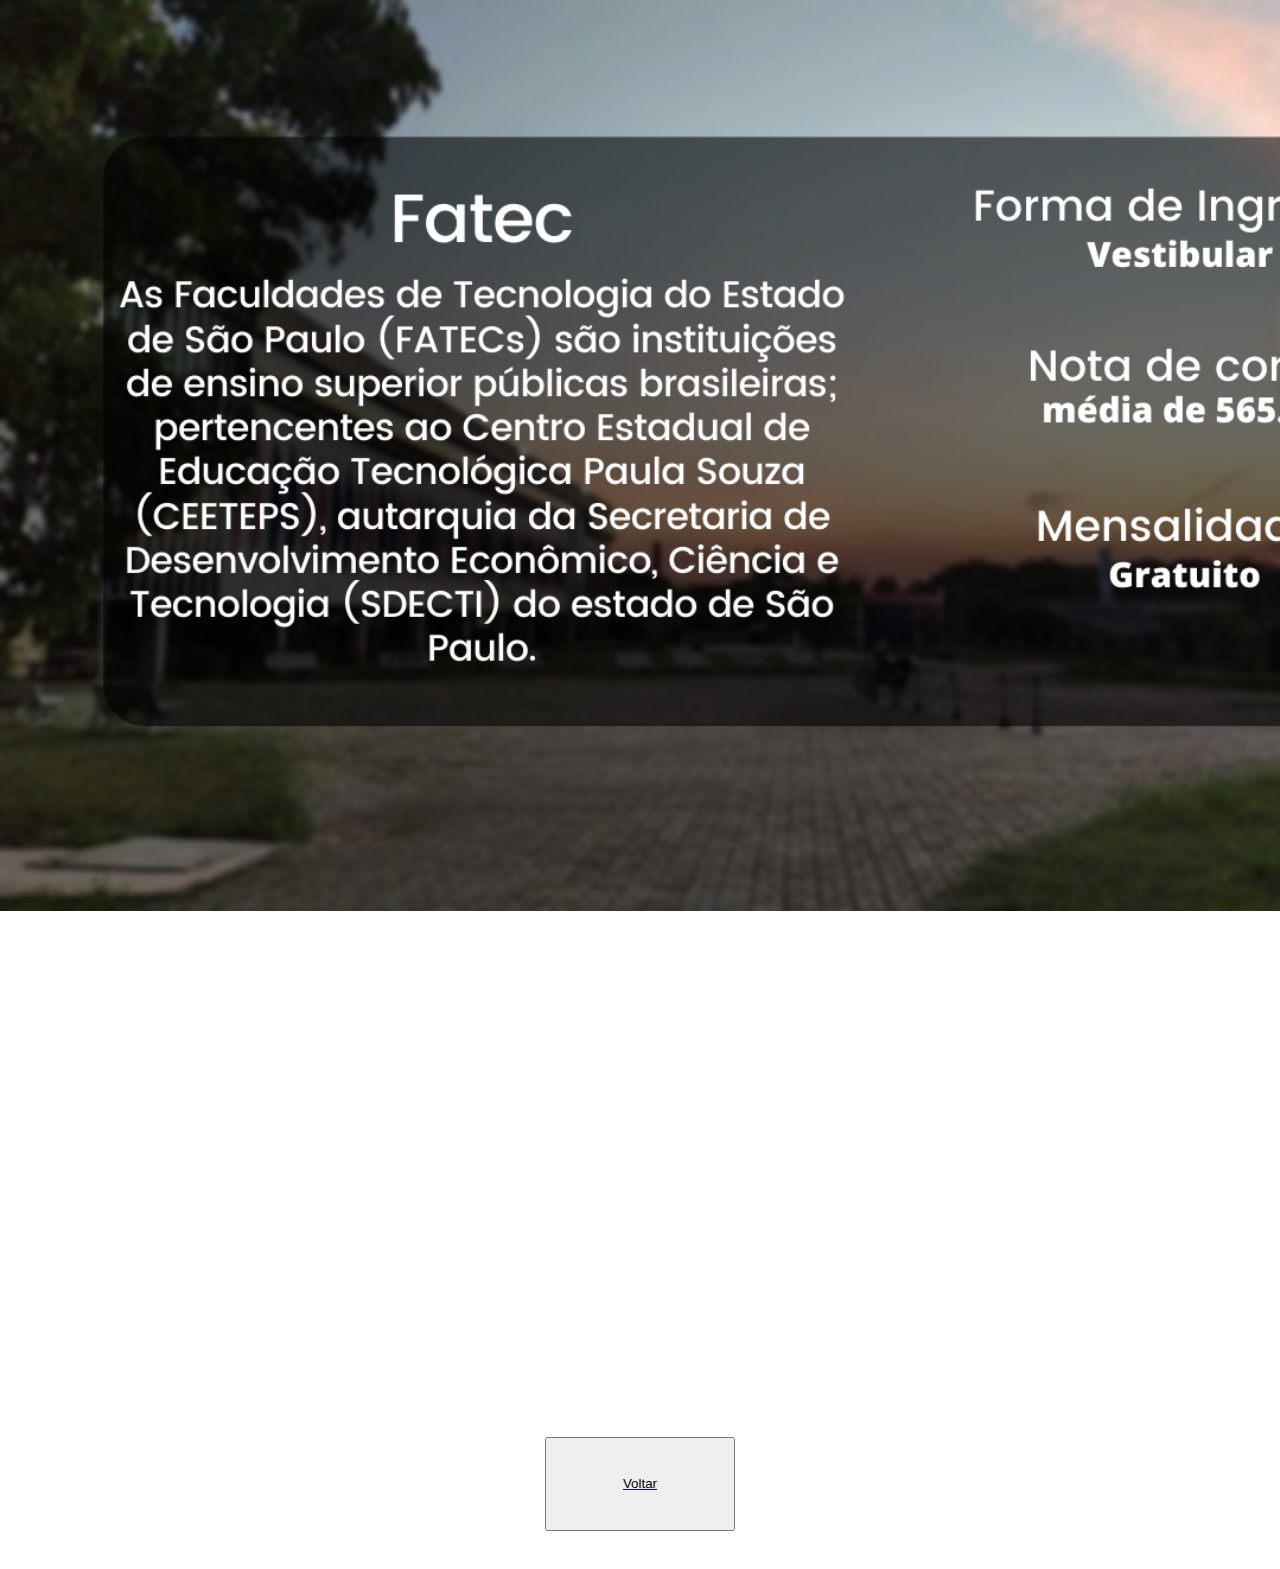
==== link/Fatec.html @ ed1a0dae "TSt" ====
<!DOCTYPE html>
<html lang="pt-br">
<head>
    <meta charset="UTF-8">
    <meta http-equiv="X-UA-Compatible" content="IE=edge">
    <meta name="viewport" content="width=device-width, initial-scale=1.0">
    <link href="https://cdn.jsdelivr.net/npm/bootstrap@5.2.2/dist/css/bootstrap.min.css" rel="stylesheet"
        integrity="sha384-Zenh87qX5JnK2Jl0vWa8Ck2rdkQ2Bzep5IDxbcnCeuOxjzrPF/et3URy9Bv1WTRi" crossorigin="anonymous">
        <link rel="icon" type="image/x-icon" href="./assets/Icon.png">
    <title>Fatec</title>
</head>
<body class="bg-black">
    <main>
    </main>
    <iframe
        src="https://www.google.com/maps/embed?pb=!1m18!1m12!1m3!1d3664.7011036806184!2d-47.29845418439508!3d-23.290307957524824!2m3!1f0!2f0!3f0!3m2!1i1024!2i768!4f13.1!3m3!1m2!1s0x94cf5ab7eef671e9%3A0x6ebbd0f0042492f4!2sFatec%20Itu%20-%20Dom%20Amaury%20Castanho!5e0!3m2!1spt-BR!2sbr!4v1670368823664!5m2!1spt-BR!2sbr"
        width="90%" height="450" style="display:flex ;border:10px; margin:auto ;" allowfullscreen="" loading="lazy"
        referrerpolicy="no-referrer-when-downgrade"></iframe>
        
    <a href="../index.html">
        <button class="btn btn-primary" style="display: flex; justify-content: center; margin: auto; margin-top: 1cm; margin-bottom: 1cm ;padding: 1cm 2cm 1cm 2cm;">
           Voltar
        </button>
    </a>

</body>

<style>
    body{
        margin: 0;
        padding: 0;
    }

    main {
        background-image: url("../assets/InfoFatec.png");
        background-size: cover;
        height: 911px;
        margin-bottom: 1cm;
    }
    
</style>

</html>
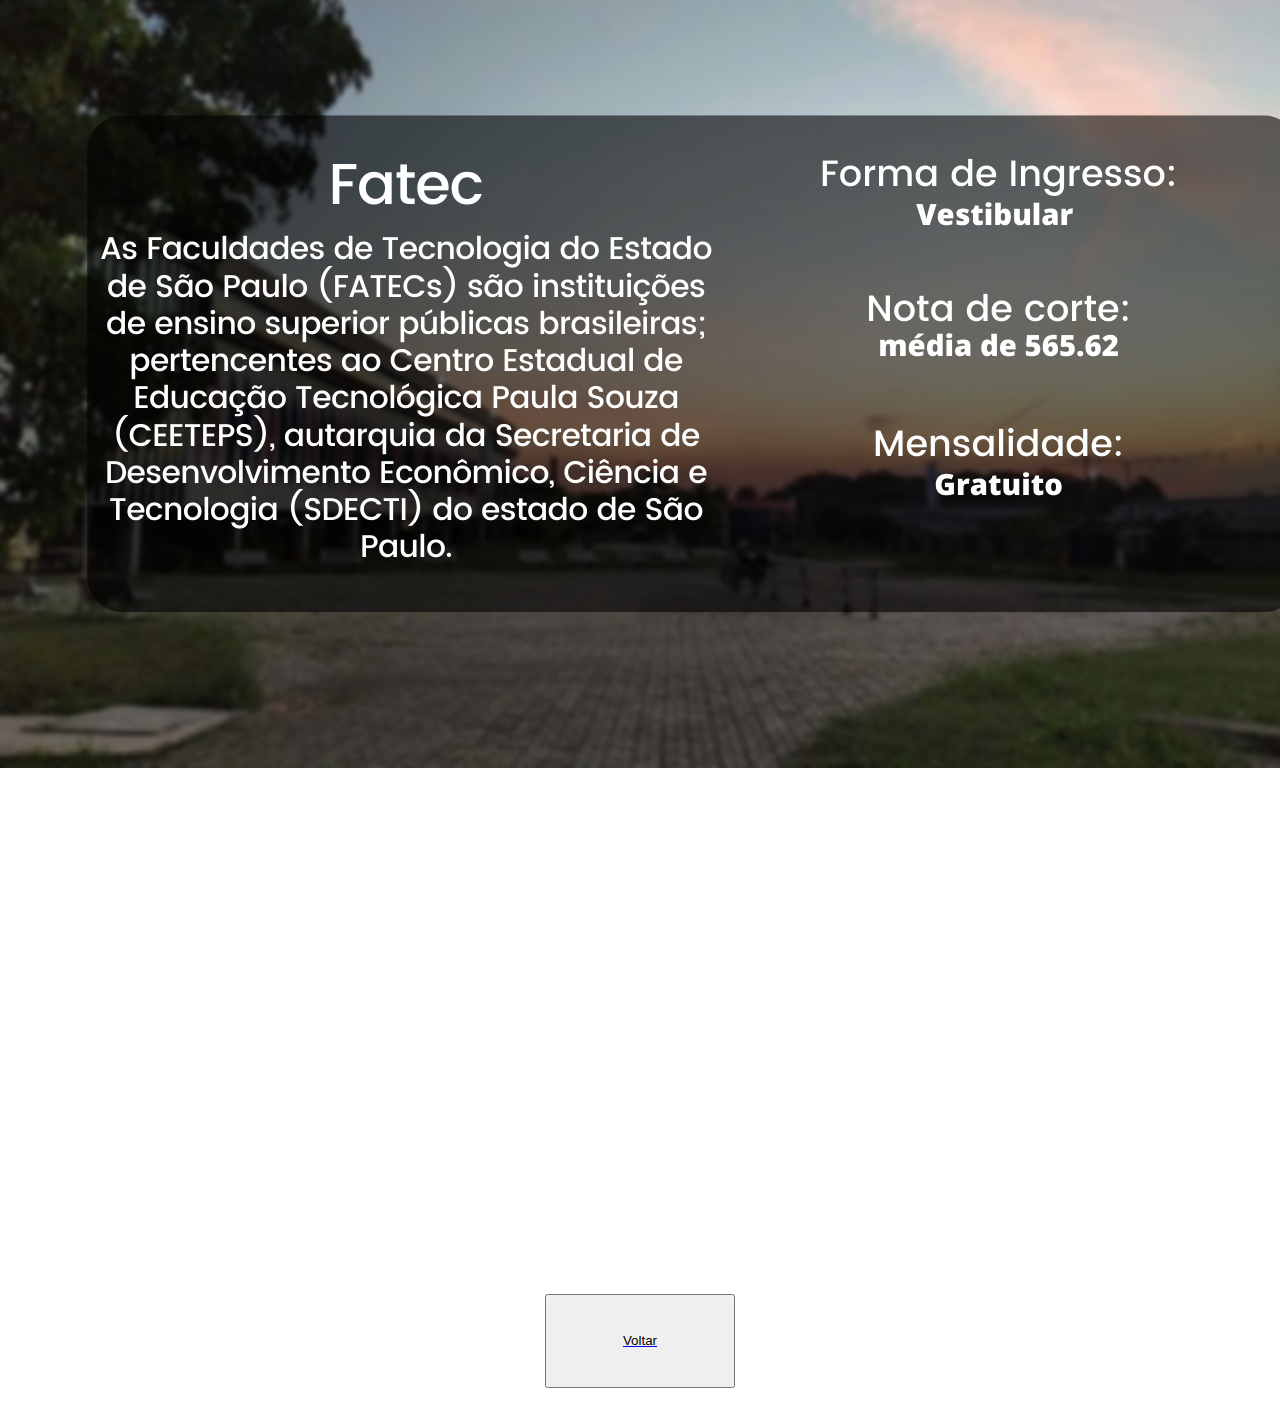
==== commit 315b82db: "Update Fatec.html" ====
--- a/link/Fatec.html
+++ b/link/Fatec.html
@@ -6,7 +6,7 @@
     <meta name="viewport" content="width=device-width, initial-scale=1.0">
     <link href="https://cdn.jsdelivr.net/npm/bootstrap@5.2.2/dist/css/bootstrap.min.css" rel="stylesheet"
         integrity="sha384-Zenh87qX5JnK2Jl0vWa8Ck2rdkQ2Bzep5IDxbcnCeuOxjzrPF/et3URy9Bv1WTRi" crossorigin="anonymous">
-        <link rel="icon" type="image/x-icon" href="./assets/Icon.png">
+        <link rel="icon" type="image/x-icon" href="../assets/Icon.png">
     <title>Fatec</title>
 </head>
 <body class="bg-black">
@@ -33,11 +33,10 @@
 
     main {
         background-image: url("../assets/InfoFatec.png");
-        background-size: cover;
-        height: 911px;
+        height: 768px;
         margin-bottom: 1cm;
     }
     
 </style>
 
-</html>+</html>
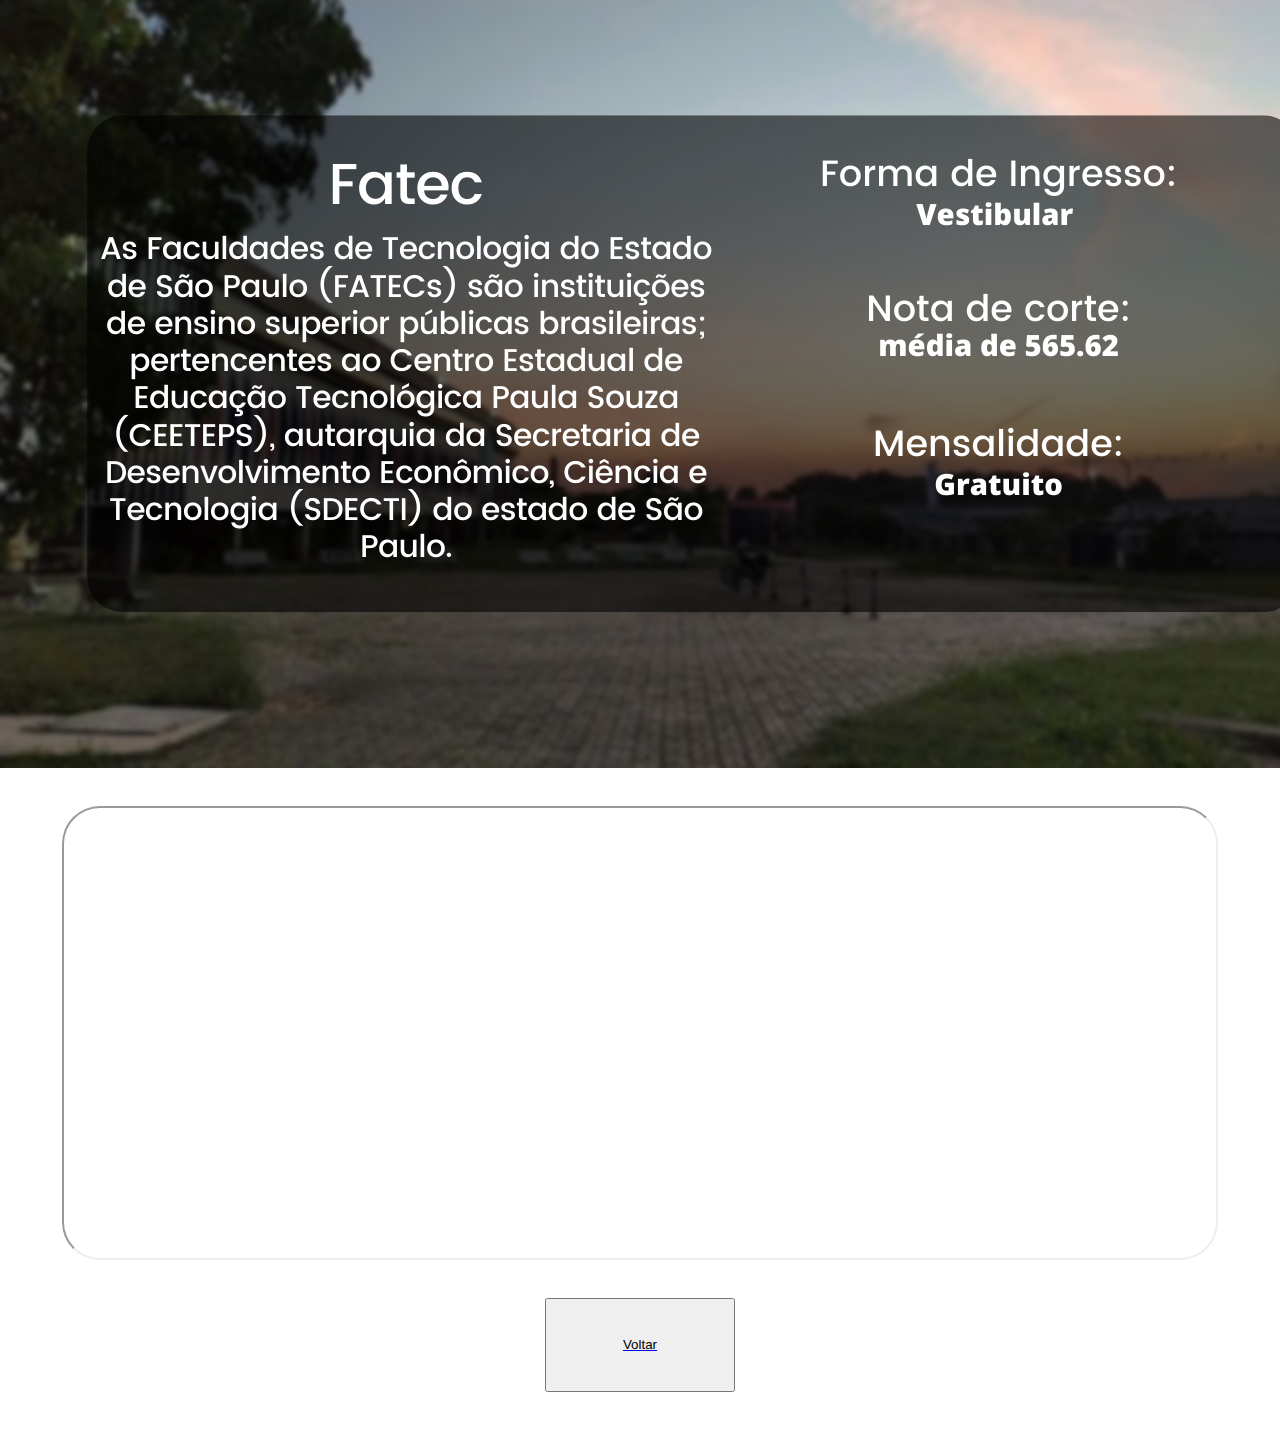
==== commit 931fdc6f: "Finalização" ====
--- a/link/Fatec.html
+++ b/link/Fatec.html
@@ -14,7 +14,7 @@
     </main>
     <iframe
         src="https://www.google.com/maps/embed?pb=!1m18!1m12!1m3!1d3664.7011036806184!2d-47.29845418439508!3d-23.290307957524824!2m3!1f0!2f0!3f0!3m2!1i1024!2i768!4f13.1!3m3!1m2!1s0x94cf5ab7eef671e9%3A0x6ebbd0f0042492f4!2sFatec%20Itu%20-%20Dom%20Amaury%20Castanho!5e0!3m2!1spt-BR!2sbr!4v1670368823664!5m2!1spt-BR!2sbr"
-        width="90%" height="450" style="display:flex ;border:10px; margin:auto ;" allowfullscreen="" loading="lazy"
+        width="90%" height="450" style="display:flex ;border-radius:1cm; margin:auto ;" allowfullscreen="" loading="lazy"
         referrerpolicy="no-referrer-when-downgrade"></iframe>
         
     <a href="../index.html">
